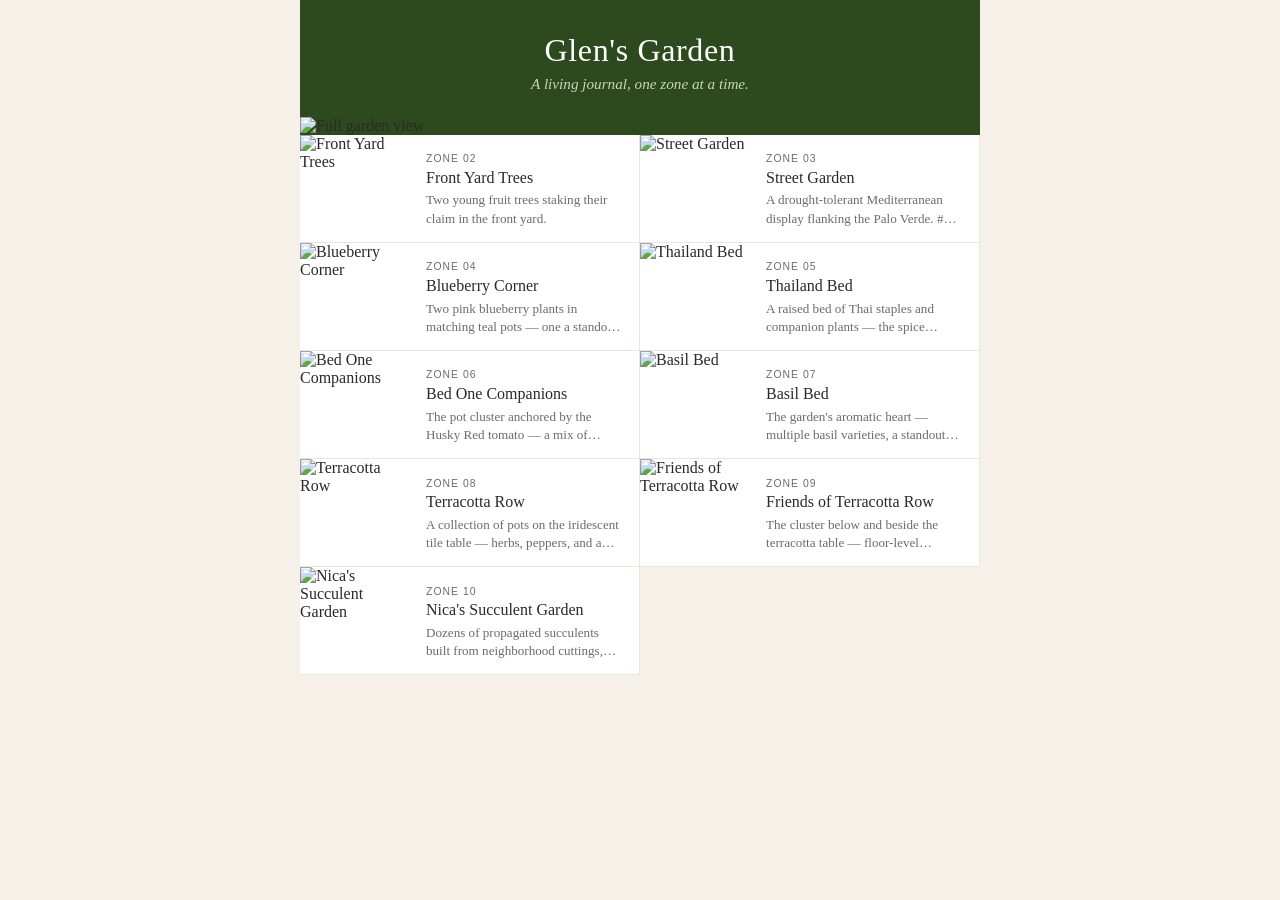
==== index.html @ 37d49671 "Initial build — garden tour app with 10 zones, 40+ plants" ====
<!DOCTYPE html>
<html lang="en">
<head>
  <meta charset="UTF-8">
  <meta name="viewport" content="width=device-width, initial-scale=1.0">
  <title>Glen's Garden</title>
  <link rel="stylesheet" href="style.css">
</head>
<body class="landing-page">

  <header class="garden-header">
    <h1>Glen's Garden</h1>
    <p class="tagline">A living journal, one zone at a time.</p>
  </header>

  <main>
    <div class="hero-wrapper">
      <img id="hero-image" class="hero-image" src="" alt="Full garden view" />
      <div id="zone-dots" class="zone-dots"></div>
    </div>

    <nav id="zone-grid" class="zone-grid" aria-label="Garden zones"></nav>
  </main>

  <script src="photo-config.js"></script>
  <script src="app.js"></script>
  <script>
    async function initLanding() {
      const data = await loadGardenData();

      // Hero image
      const heroImg = document.getElementById('hero-image');
      heroImg.src = getPhotoUrl('01-full-garden-hero.JPG');

      // Zone grid cards (skip zone 01 — it IS the hero)
      const grid = document.getElementById('zone-grid');
      data.zones.forEach(zone => {
        if (zone.id === '01') return;
        const card = document.createElement('a');
        card.href = `zone.html?zone=${zone.id}`;
        card.className = 'zone-card';
        card.innerHTML = `
          <div class="zone-card-img-wrap">
            <img src="${getPhotoUrl(zone.overview_photo)}" alt="${zone.name}" loading="lazy" />
          </div>
          <div class="zone-card-info">
            <span class="zone-number">Zone ${zone.id}</span>
            <h2>${zone.name}</h2>
            <p>${zone.description}</p>
          </div>
        `;
        grid.appendChild(card);
      });
    }

    initLanding();
  </script>
</body>
</html>
---- style.css ----
/* ── Reset & base ──────────────────────────────────────────────────────── */
*, *::before, *::after { box-sizing: border-box; margin: 0; padding: 0; }

:root {
  --green-dark:   #2d4a1e;
  --green-mid:    #4a7a3a;
  --green-light:  #c8d5b9;
  --cream:        #f5f0e8;
  --cream-dark:   #ede6d6;
  --brown:        #7a5c3a;
  --text:         #2a2a2a;
  --text-muted:   #6b6b6b;
  --radius:       12px;
  --radius-sm:    8px;
  --font-body:    'Georgia', serif;
  --font-ui:      -apple-system, BlinkMacSystemFont, 'Segoe UI', sans-serif;
}

html { font-size: 16px; }

body {
  font-family: var(--font-body);
  background: var(--cream);
  color: var(--text);
  min-height: 100vh;
  -webkit-font-smoothing: antialiased;
}

a { color: inherit; text-decoration: none; }
img { display: block; max-width: 100%; }
ul { list-style: none; }

/* ── Header ────────────────────────────────────────────────────────────── */
.garden-header {
  background: var(--green-dark);
  color: #fff;
  text-align: center;
  padding: 2rem 1.5rem 1.5rem;
}

.garden-header h1 {
  font-size: 2rem;
  letter-spacing: 0.02em;
  font-weight: normal;
}

.tagline {
  color: var(--green-light);
  font-size: 0.95rem;
  margin-top: 0.35rem;
  font-style: italic;
}

.page-header {
  background: var(--green-dark);
  color: #fff;
  display: flex;
  align-items: center;
  gap: 1rem;
  padding: 1rem 1.25rem;
  position: sticky;
  top: 0;
  z-index: 100;
}

.back-link {
  color: var(--green-light);
  font-family: var(--font-ui);
  font-size: 0.9rem;
  white-space: nowrap;
  flex-shrink: 0;
}

.back-link:hover { color: #fff; }

.header-title { min-width: 0; }

.page-header h1 {
  font-size: 1.15rem;
  font-weight: normal;
  white-space: nowrap;
  overflow: hidden;
  text-overflow: ellipsis;
}

.zone-number-label {
  display: block;
  font-family: var(--font-ui);
  font-size: 0.7rem;
  color: var(--green-light);
  letter-spacing: 0.08em;
  text-transform: uppercase;
  margin-bottom: 0.1rem;
}

/* ── Landing — hero ────────────────────────────────────────────────────── */
.hero-wrapper {
  position: relative;
  width: 100%;
  background: var(--green-dark);
}

.hero-image {
  width: 100%;
  height: auto;
  display: block;
}

/* ── Landing — zone grid ───────────────────────────────────────────────── */
.zone-grid {
  display: flex;
  flex-direction: column;
  gap: 0;
}

.zone-card {
  display: flex;
  align-items: stretch;
  background: #fff;
  border-bottom: 1px solid var(--cream-dark);
  transition: background 0.15s;
}

.zone-card:active { background: var(--cream); }

.zone-card-img-wrap {
  width: 110px;
  flex-shrink: 0;
  overflow: hidden;
}

.zone-card-img-wrap img {
  width: 100%;
  height: 100%;
  object-fit: cover;
}

.zone-card-info {
  padding: 0.85rem 1rem;
  flex: 1;
  min-width: 0;
}

.zone-number {
  font-family: var(--font-ui);
  font-size: 0.65rem;
  letter-spacing: 0.1em;
  text-transform: uppercase;
  color: var(--text-muted);
}

.zone-card-info h2 {
  font-size: 1rem;
  font-weight: normal;
  margin: 0.15rem 0 0.3rem;
}

.zone-card-info p {
  font-size: 0.82rem;
  color: var(--text-muted);
  line-height: 1.4;
  display: -webkit-box;
  -webkit-line-clamp: 2;
  -webkit-box-orient: vertical;
  overflow: hidden;
}

/* ── Zone page ─────────────────────────────────────────────────────────── */
.zone-description {
  padding: 1rem 1.25rem 0.5rem;
  font-size: 0.95rem;
  color: var(--text-muted);
  font-style: italic;
  line-height: 1.55;
}

/* Critical: full-width, natural aspect ratio, NO cropping */
.zone-image-wrapper {
  position: relative;
  width: 100%;
}

.zone-image {
  width: 100%;
  height: auto;
  display: block;
}

/* Hotspot dots */
.hotspots { position: absolute; inset: 0; pointer-events: none; }

.hotspot-dot {
  position: absolute;
  transform: translate(-50%, -50%);
  width: 28px;
  height: 28px;
  border-radius: 50%;
  background: rgba(255, 255, 255, 0.92);
  border: 2.5px solid var(--green-dark);
  cursor: pointer;
  pointer-events: all;
  transition: transform 0.15s, background 0.15s;
  display: flex;
  align-items: center;
  justify-content: center;
  box-shadow: 0 1px 6px rgba(0,0,0,0.25);
}

.hotspot-dot::after {
  content: '';
  width: 8px;
  height: 8px;
  border-radius: 50%;
  background: var(--green-dark);
}

.hotspot-dot:active {
  transform: translate(-50%, -50%) scale(1.25);
  background: var(--green-light);
}

/* Dev mode label */
.hotspot-dev-label {
  position: absolute;
  bottom: calc(100% + 4px);
  left: 50%;
  transform: translateX(-50%);
  background: rgba(0,0,0,0.75);
  color: #fff;
  font-family: var(--font-ui);
  font-size: 10px;
  padding: 2px 5px;
  border-radius: 3px;
  white-space: nowrap;
  pointer-events: none;
}

.tap-hint {
  font-family: var(--font-ui);
  font-size: 0.75rem;
  color: var(--text-muted);
  text-align: center;
  padding: 0.5rem 1rem;
}

/* Plant list (below zone image) */
.plant-list {
  padding: 0.5rem 0 4rem;
}

.plant-list-item {
  display: flex;
  align-items: center;
  gap: 0.85rem;
  padding: 0.75rem 1.25rem;
  border-bottom: 1px solid var(--cream-dark);
  background: #fff;
  transition: background 0.12s;
}

.plant-list-item:active { background: var(--cream); }

.plant-list-thumb {
  width: 58px;
  height: 58px;
  border-radius: var(--radius-sm);
  overflow: hidden;
  flex-shrink: 0;
}

.plant-list-thumb img {
  width: 100%;
  height: 100%;
  object-fit: cover;
}

.plant-list-info {
  flex: 1;
  min-width: 0;
}

.plant-list-info h3 {
  font-size: 0.95rem;
  font-weight: normal;
  margin-bottom: 0.25rem;
}

.plant-list-info p {
  font-size: 0.78rem;
  color: var(--text-muted);
  line-height: 1.35;
  display: -webkit-box;
  -webkit-line-clamp: 2;
  -webkit-box-orient: vertical;
  overflow: hidden;
  margin-top: 0.25rem;
}

.plant-list-arrow {
  color: var(--text-muted);
  font-size: 1.4rem;
  flex-shrink: 0;
}

.empty-note {
  padding: 2rem 1.5rem;
  color: var(--text-muted);
  font-style: italic;
  font-size: 0.9rem;
}

/* ── Plant drawer (slides up from bottom of zone page) ─────────────────── */
.plant-drawer {
  position: fixed;
  bottom: 0;
  left: 0;
  right: 0;
  background: #fff;
  border-radius: var(--radius) var(--radius) 0 0;
  box-shadow: 0 -4px 24px rgba(0,0,0,0.18);
  transform: translateY(100%);
  transition: transform 0.3s cubic-bezier(0.32, 0.72, 0, 1);
  z-index: 200;
  max-height: 70vh;
  overflow-y: auto;
  -webkit-overflow-scrolling: touch;
}

.plant-drawer.open {
  transform: translateY(0);
}

.drawer-handle {
  width: 36px;
  height: 4px;
  background: var(--cream-dark);
  border-radius: 2px;
  margin: 0.75rem auto 0;
  cursor: pointer;
}

.drawer-content {
  padding: 0.75rem 1.25rem 2rem;
}

.drawer-plant-header {
  display: flex;
  align-items: baseline;
  gap: 0.75rem;
  margin-bottom: 0.75rem;
  flex-wrap: wrap;
}

.drawer-plant-header h2 {
  font-size: 1.2rem;
  font-weight: normal;
}

.drawer-thumb {
  width: 100%;
  border-radius: var(--radius-sm);
  margin-bottom: 0.85rem;
  max-height: 200px;
  object-fit: cover;
}

.drawer-highlight {
  font-size: 0.9rem;
  color: var(--text-muted);
  line-height: 1.5;
  margin-bottom: 1rem;
}

.drawer-full-link {
  display: inline-block;
  background: var(--green-dark);
  color: #fff;
  padding: 0.65rem 1.25rem;
  border-radius: var(--radius-sm);
  font-family: var(--font-ui);
  font-size: 0.9rem;
}

.drawer-backdrop {
  display: none;
  position: fixed;
  inset: 0;
  background: rgba(0,0,0,0.35);
  z-index: 199;
}

.drawer-backdrop.visible { display: block; }

/* ── Plant profile page ────────────────────────────────────────────────── */
.plant-photos {
  background: #000;
}

.plant-photo {
  width: 100%;
  height: auto;
  display: block;
}

.plant-photo + .plant-photo {
  margin-top: 2px;
}

.plant-meta {
  padding: 0.85rem 1.25rem 0;
}

.plant-section {
  padding: 1.25rem 1.25rem 0;
}

.plant-section h2 {
  font-size: 0.7rem;
  font-family: var(--font-ui);
  letter-spacing: 0.1em;
  text-transform: uppercase;
  color: var(--text-muted);
  margin-bottom: 0.6rem;
}

.plant-section p {
  font-size: 0.95rem;
  line-height: 1.65;
  color: var(--text);
}

.bullet-list li {
  position: relative;
  padding-left: 1.1rem;
  font-size: 0.92rem;
  line-height: 1.6;
  color: var(--text);
  margin-bottom: 0.35rem;
}

.bullet-list li::before {
  content: '·';
  position: absolute;
  left: 0;
  color: var(--green-mid);
  font-size: 1.2rem;
  line-height: 1.3;
}

.care-list li { color: var(--text-muted); }

.personal-notes p {
  font-style: italic;
  color: var(--brown);
}

.fun-fact {
  background: var(--cream-dark);
  margin: 1.25rem 1.25rem 0;
  padding: 1rem;
  border-radius: var(--radius-sm);
  border-left: 3px solid var(--green-mid);
}

.fun-fact h2 { margin-bottom: 0.5rem; }

.fun-fact p {
  font-size: 0.88rem;
  line-height: 1.6;
  color: var(--text-muted);
}

/* Extra bottom padding so last section clears mobile nav */
#plant-main { padding-bottom: 3rem; }

/* ── Status badge ───────────────────────────────────────────────────────── */
.status-badge {
  display: inline-block;
  color: #fff;
  font-family: var(--font-ui);
  font-size: 0.68rem;
  letter-spacing: 0.06em;
  text-transform: uppercase;
  padding: 0.2rem 0.55rem;
  border-radius: 999px;
  vertical-align: middle;
}

/* ── Utilities ──────────────────────────────────────────────────────────── */
@media (min-width: 600px) {
  .zone-grid {
    display: grid;
    grid-template-columns: 1fr 1fr;
  }
  .zone-card { border-right: 1px solid var(--cream-dark); }
}

@media (min-width: 900px) {
  body { max-width: 680px; margin: 0 auto; }
  .page-header { position: sticky; }
  .plant-drawer { max-width: 680px; left: 50%; transform: translateX(-50%) translateY(100%); }
  .plant-drawer.open { transform: translateX(-50%) translateY(0); }
  .drawer-backdrop { max-width: 680px; left: 50%; }
}
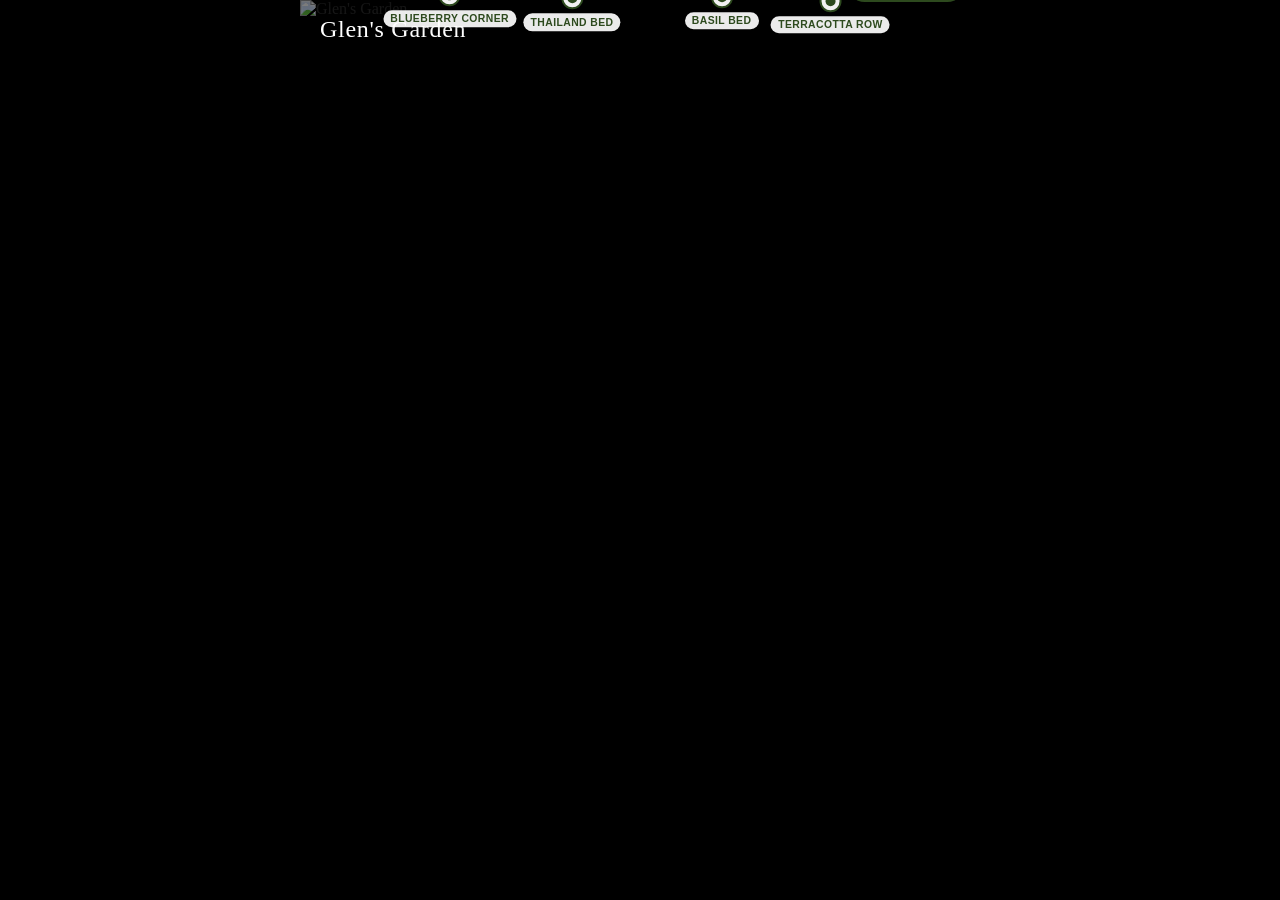
==== commit 6e81c3d2: "Restructure: photo-based landing nav, front yard dropdown, lateral zone nav, merge Terracotta zones" ====
--- a/index.html
+++ b/index.html
@@ -8,19 +8,24 @@
 </head>
 <body class="landing-page">
 
-  <header class="garden-header">
-    <h1>Glen's Garden</h1>
-    <p class="tagline">A living journal, one zone at a time.</p>
-  </header>
+  <div class="hero-wrapper" id="hero-wrapper">
+    <img id="hero-image" class="hero-image" src="" alt="Glen's Garden" />
 
-  <main>
-    <div class="hero-wrapper">
-      <img id="hero-image" class="hero-image" src="" alt="Full garden view" />
-      <div id="zone-dots" class="zone-dots"></div>
+    <div class="landing-title-overlay">
+      <h1>Glen's Garden</h1>
     </div>
 
-    <nav id="zone-grid" class="zone-grid" aria-label="Garden zones"></nav>
-  </main>
+    <!-- Backyard zone hotspots injected by JS -->
+    <div id="landing-hotspots"></div>
+
+    <!-- Front Yard dropdown -->
+    <div class="front-yard-container">
+      <button id="front-yard-btn" class="front-yard-btn" aria-expanded="false">
+        Front Yard <span class="fy-arrow">▾</span>
+      </button>
+      <div id="front-yard-menu" class="front-yard-menu" aria-hidden="true"></div>
+    </div>
+  </div>
 
   <script src="photo-config.js"></script>
   <script src="app.js"></script>
@@ -28,28 +33,55 @@
     async function initLanding() {
       const data = await loadGardenData();
 
-      // Hero image
-      const heroImg = document.getElementById('hero-image');
-      heroImg.src = getPhotoUrl('01-full-garden-hero.JPG');
+      document.getElementById('hero-image').src = getPhotoUrl('01-full-garden-hero.JPG');
 
-      // Zone grid cards (skip zone 01 — it IS the hero)
-      const grid = document.getElementById('zone-grid');
-      data.zones.forEach(zone => {
-        if (zone.id === '01') return;
-        const card = document.createElement('a');
-        card.href = `zone.html?zone=${zone.id}`;
-        card.className = 'zone-card';
-        card.innerHTML = `
-          <div class="zone-card-img-wrap">
-            <img src="${getPhotoUrl(zone.overview_photo)}" alt="${zone.name}" loading="lazy" />
-          </div>
-          <div class="zone-card-info">
-            <span class="zone-number">Zone ${zone.id}</span>
-            <h2>${zone.name}</h2>
-            <p>${zone.description}</p>
-          </div>
-        `;
-        grid.appendChild(card);
+      // Backyard zone dots with labels
+      const hotspotsEl = document.getElementById('landing-hotspots');
+      data.zones
+        .filter(z => z.landing_hotspot)
+        .forEach(zone => {
+          const a = document.createElement('a');
+          a.href = `zone.html?zone=${zone.id}`;
+          a.className = 'landing-zone-dot';
+          a.style.left = zone.landing_hotspot.x + '%';
+          a.style.top  = zone.landing_hotspot.y + '%';
+          a.innerHTML = `
+            <span class="zone-dot-pip"></span>
+            <span class="zone-dot-label">${zone.name}</span>
+          `;
+          if (DEV_MODE) {
+            a.classList.add('dev');
+            a.title = `${zone.name}: x=${zone.landing_hotspot.x} y=${zone.landing_hotspot.y}`;
+          }
+          hotspotsEl.appendChild(a);
+        });
+
+      // Front Yard dropdown links
+      const menu = document.getElementById('front-yard-menu');
+      data.zones
+        .filter(z => z.front_yard)
+        .sort((a, b) => a.front_yard_order - b.front_yard_order)
+        .forEach(zone => {
+          const a = document.createElement('a');
+          a.href = `zone.html?zone=${zone.id}`;
+          a.className = 'fy-menu-item';
+          a.textContent = zone.name;
+          menu.appendChild(a);
+        });
+
+      // Toggle
+      const btn = document.getElementById('front-yard-btn');
+      btn.addEventListener('click', e => {
+        e.stopPropagation();
+        const open = menu.classList.toggle('open');
+        btn.setAttribute('aria-expanded', open);
+        menu.setAttribute('aria-hidden', !open);
+        btn.querySelector('.fy-arrow').textContent = open ? '▴' : '▾';
+      });
+      document.addEventListener('click', () => {
+        menu.classList.remove('open');
+        btn.setAttribute('aria-expanded', false);
+        btn.querySelector('.fy-arrow').textContent = '▾';
       });
     }
 
--- a/style.css
+++ b/style.css
@@ -29,28 +29,170 @@
 a { color: inherit; text-decoration: none; }
 img { display: block; max-width: 100%; }
 ul { list-style: none; }
-
-/* ── Header ────────────────────────────────────────────────────────────── */
-.garden-header {
+.hidden { display: none !important; }
+
+/* ── Landing page ──────────────────────────────────────────────────────── */
+.landing-page {
+  background: #000;
+}
+
+/* Hero image: full-width, natural aspect ratio, no cropping */
+.hero-wrapper {
+  position: relative;
+  width: 100%;
+}
+
+.hero-image {
+  width: 100%;
+  height: auto;
+  display: block;
+}
+
+/* Garden title overlay — top of hero image */
+.landing-title-overlay {
+  position: absolute;
+  top: 0;
+  left: 0;
+  right: 0;
+  padding: 1rem 1.25rem 2rem;
+  background: linear-gradient(to bottom, rgba(0,0,0,0.55) 0%, transparent 100%);
+  pointer-events: none;
+}
+
+.landing-title-overlay h1 {
+  color: #fff;
+  font-size: 1.5rem;
+  font-weight: normal;
+  letter-spacing: 0.03em;
+  text-shadow: 0 1px 4px rgba(0,0,0,0.4);
+}
+
+/* ── Landing zone dots ─────────────────────────────────────────────────── */
+#landing-hotspots {
+  position: absolute;
+  inset: 0;
+  pointer-events: none;
+}
+
+.landing-zone-dot {
+  position: absolute;
+  transform: translate(-50%, -50%);
+  display: flex;
+  flex-direction: column;
+  align-items: center;
+  gap: 4px;
+  pointer-events: all;
+  cursor: pointer;
+  text-decoration: none;
+}
+
+.zone-dot-pip {
+  display: block;
+  width: 22px;
+  height: 22px;
+  border-radius: 50%;
+  background: rgba(255,255,255,0.95);
+  border: 2.5px solid var(--green-dark);
+  box-shadow: 0 1px 6px rgba(0,0,0,0.3);
+  position: relative;
+  transition: transform 0.15s;
+  flex-shrink: 0;
+}
+
+.zone-dot-pip::after {
+  content: '';
+  position: absolute;
+  inset: 4px;
+  border-radius: 50%;
   background: var(--green-dark);
-  color: #fff;
-  text-align: center;
-  padding: 2rem 1.5rem 1.5rem;
-}
-
-.garden-header h1 {
-  font-size: 2rem;
-  letter-spacing: 0.02em;
-  font-weight: normal;
-}
-
-.tagline {
-  color: var(--green-light);
-  font-size: 0.95rem;
-  margin-top: 0.35rem;
-  font-style: italic;
-}
-
+}
+
+.landing-zone-dot:active .zone-dot-pip {
+  transform: scale(1.25);
+}
+
+.zone-dot-label {
+  display: block;
+  background: rgba(255,255,255,0.92);
+  color: var(--green-dark);
+  font-family: var(--font-ui);
+  font-size: 0.65rem;
+  font-weight: 600;
+  letter-spacing: 0.04em;
+  text-transform: uppercase;
+  padding: 0.2rem 0.45rem;
+  border-radius: 999px;
+  white-space: nowrap;
+  box-shadow: 0 1px 4px rgba(0,0,0,0.2);
+}
+
+/* Dev mode: make dots more obvious during calibration */
+.landing-zone-dot.dev .zone-dot-pip {
+  width: 30px;
+  height: 30px;
+  background: rgba(255, 100, 0, 0.85);
+  border-color: #fff;
+}
+
+/* ── Front Yard dropdown ───────────────────────────────────────────────── */
+.front-yard-container {
+  position: absolute;
+  bottom: 1rem;
+  right: 1rem;
+}
+
+.front-yard-btn {
+  background: var(--green-dark);
+  color: #fff;
+  font-family: var(--font-ui);
+  font-size: 0.85rem;
+  font-weight: 600;
+  letter-spacing: 0.03em;
+  border: none;
+  padding: 0.55rem 1rem;
+  border-radius: 999px;
+  cursor: pointer;
+  display: flex;
+  align-items: center;
+  gap: 0.35rem;
+  box-shadow: 0 2px 8px rgba(0,0,0,0.3);
+}
+
+.fy-arrow {
+  font-size: 0.75rem;
+  transition: transform 0.15s;
+}
+
+.front-yard-menu {
+  display: none;
+  position: absolute;
+  bottom: calc(100% + 8px);
+  right: 0;
+  background: #fff;
+  border-radius: var(--radius-sm);
+  box-shadow: 0 4px 20px rgba(0,0,0,0.2);
+  min-width: 160px;
+  overflow: hidden;
+}
+
+.front-yard-menu.open {
+  display: block;
+}
+
+.fy-menu-item {
+  display: block;
+  padding: 0.85rem 1.1rem;
+  font-family: var(--font-ui);
+  font-size: 0.9rem;
+  color: var(--text);
+  border-bottom: 1px solid var(--cream-dark);
+  transition: background 0.12s;
+}
+
+.fy-menu-item:last-child { border-bottom: none; }
+.fy-menu-item:active { background: var(--cream); }
+
+/* ── Zone page header ──────────────────────────────────────────────────── */
 .page-header {
   background: var(--green-dark);
   color: #fff;
@@ -93,79 +235,45 @@
   margin-bottom: 0.1rem;
 }
 
-/* ── Landing — hero ────────────────────────────────────────────────────── */
-.hero-wrapper {
-  position: relative;
-  width: 100%;
+/* ── Lateral nav (front yard zones) ───────────────────────────────────── */
+.lateral-nav {
+  display: none; /* shown by JS for front-yard zones */
   background: var(--green-dark);
-}
-
-.hero-image {
-  width: 100%;
-  height: auto;
-  display: block;
-}
-
-/* ── Landing — zone grid ───────────────────────────────────────────────── */
-.zone-grid {
-  display: flex;
-  flex-direction: column;
-  gap: 0;
-}
-
-.zone-card {
-  display: flex;
-  align-items: stretch;
-  background: #fff;
-  border-bottom: 1px solid var(--cream-dark);
-  transition: background 0.15s;
-}
-
-.zone-card:active { background: var(--cream); }
-
-.zone-card-img-wrap {
-  width: 110px;
+  color: #fff;
+  align-items: center;
+  justify-content: space-between;
+  padding: 0.75rem 1rem;
+  position: sticky;
+  top: 0;
+  z-index: 100;
+  gap: 0.5rem;
+}
+
+.lateral-btn {
+  color: var(--green-light);
+  font-family: var(--font-ui);
+  font-size: 0.8rem;
+  white-space: nowrap;
+  flex: 1;
+}
+
+.lateral-prev { text-align: left; }
+.lateral-next { text-align: right; }
+
+.lateral-btn:hover { color: #fff; }
+
+.lateral-home {
+  color: #fff;
+  font-family: var(--font-ui);
+  font-size: 0.9rem;
   flex-shrink: 0;
-  overflow: hidden;
-}
-
-.zone-card-img-wrap img {
-  width: 100%;
-  height: 100%;
-  object-fit: cover;
-}
-
-.zone-card-info {
-  padding: 0.85rem 1rem;
-  flex: 1;
-  min-width: 0;
-}
-
-.zone-number {
-  font-family: var(--font-ui);
-  font-size: 0.65rem;
-  letter-spacing: 0.1em;
-  text-transform: uppercase;
-  color: var(--text-muted);
-}
-
-.zone-card-info h2 {
-  font-size: 1rem;
-  font-weight: normal;
-  margin: 0.15rem 0 0.3rem;
-}
-
-.zone-card-info p {
-  font-size: 0.82rem;
-  color: var(--text-muted);
-  line-height: 1.4;
-  display: -webkit-box;
-  -webkit-line-clamp: 2;
-  -webkit-box-orient: vertical;
-  overflow: hidden;
-}
-
-/* ── Zone page ─────────────────────────────────────────────────────────── */
+  text-align: center;
+  opacity: 0.85;
+}
+
+.lateral-home:hover { opacity: 1; }
+
+/* ── Zone image (critical: no cropping, hotspots stay accurate) ────────── */
 .zone-description {
   padding: 1rem 1.25rem 0.5rem;
   font-size: 0.95rem;
@@ -174,7 +282,6 @@
   line-height: 1.55;
 }
 
-/* Critical: full-width, natural aspect ratio, NO cropping */
 .zone-image-wrapper {
   position: relative;
   width: 100%;
@@ -186,7 +293,7 @@
   display: block;
 }
 
-/* Hotspot dots */
+/* ── Hotspot dots (zone pages) ─────────────────────────────────────────── */
 .hotspots { position: absolute; inset: 0; pointer-events: none; }
 
 .hotspot-dot {
@@ -195,7 +302,7 @@
   width: 28px;
   height: 28px;
   border-radius: 50%;
-  background: rgba(255, 255, 255, 0.92);
+  background: rgba(255,255,255,0.92);
   border: 2.5px solid var(--green-dark);
   cursor: pointer;
   pointer-events: all;
@@ -219,7 +326,6 @@
   background: var(--green-light);
 }
 
-/* Dev mode label */
 .hotspot-dev-label {
   position: absolute;
   bottom: calc(100% + 4px);
@@ -243,7 +349,7 @@
   padding: 0.5rem 1rem;
 }
 
-/* Plant list (below zone image) */
+/* ── Plant list ────────────────────────────────────────────────────────── */
 .plant-list {
   padding: 0.5rem 0 4rem;
 }
@@ -309,7 +415,7 @@
   font-size: 0.9rem;
 }
 
-/* ── Plant drawer (slides up from bottom of zone page) ─────────────────── */
+/* ── Plant drawer ──────────────────────────────────────────────────────── */
 .plant-drawer {
   position: fixed;
   bottom: 0;
@@ -326,9 +432,7 @@
   -webkit-overflow-scrolling: touch;
 }
 
-.plant-drawer.open {
-  transform: translateY(0);
-}
+.plant-drawer.open { transform: translateY(0); }
 
 .drawer-handle {
   width: 36px;
@@ -392,9 +496,7 @@
 .drawer-backdrop.visible { display: block; }
 
 /* ── Plant profile page ────────────────────────────────────────────────── */
-.plant-photos {
-  background: #000;
-}
+.plant-photos { background: #000; }
 
 .plant-photo {
   width: 100%;
@@ -402,17 +504,11 @@
   display: block;
 }
 
-.plant-photo + .plant-photo {
-  margin-top: 2px;
-}
-
-.plant-meta {
-  padding: 0.85rem 1.25rem 0;
-}
-
-.plant-section {
-  padding: 1.25rem 1.25rem 0;
-}
+.plant-photo + .plant-photo { margin-top: 2px; }
+
+.plant-meta { padding: 0.85rem 1.25rem 0; }
+
+.plant-section { padding: 1.25rem 1.25rem 0; }
 
 .plant-section h2 {
   font-size: 0.7rem;
@@ -470,7 +566,6 @@
   color: var(--text-muted);
 }
 
-/* Extra bottom padding so last section clears mobile nav */
 #plant-main { padding-bottom: 3rem; }
 
 /* ── Status badge ───────────────────────────────────────────────────────── */
@@ -486,19 +581,16 @@
   vertical-align: middle;
 }
 
-/* ── Utilities ──────────────────────────────────────────────────────────── */
-@media (min-width: 600px) {
-  .zone-grid {
-    display: grid;
-    grid-template-columns: 1fr 1fr;
-  }
-  .zone-card { border-right: 1px solid var(--cream-dark); }
-}
-
+/* ── Desktop ────────────────────────────────────────────────────────────── */
 @media (min-width: 900px) {
   body { max-width: 680px; margin: 0 auto; }
   .page-header { position: sticky; }
-  .plant-drawer { max-width: 680px; left: 50%; transform: translateX(-50%) translateY(100%); }
-  .plant-drawer.open { transform: translateX(-50%) translateY(0); }
-  .drawer-backdrop { max-width: 680px; left: 50%; }
-}
+  .plant-drawer {
+    max-width: 680px;
+    left: 50%;
+    transform: translateX(-50%) translateY(100%);
+  }
+  .plant-drawer.open {
+    transform: translateX(-50%) translateY(0);
+  }
+}
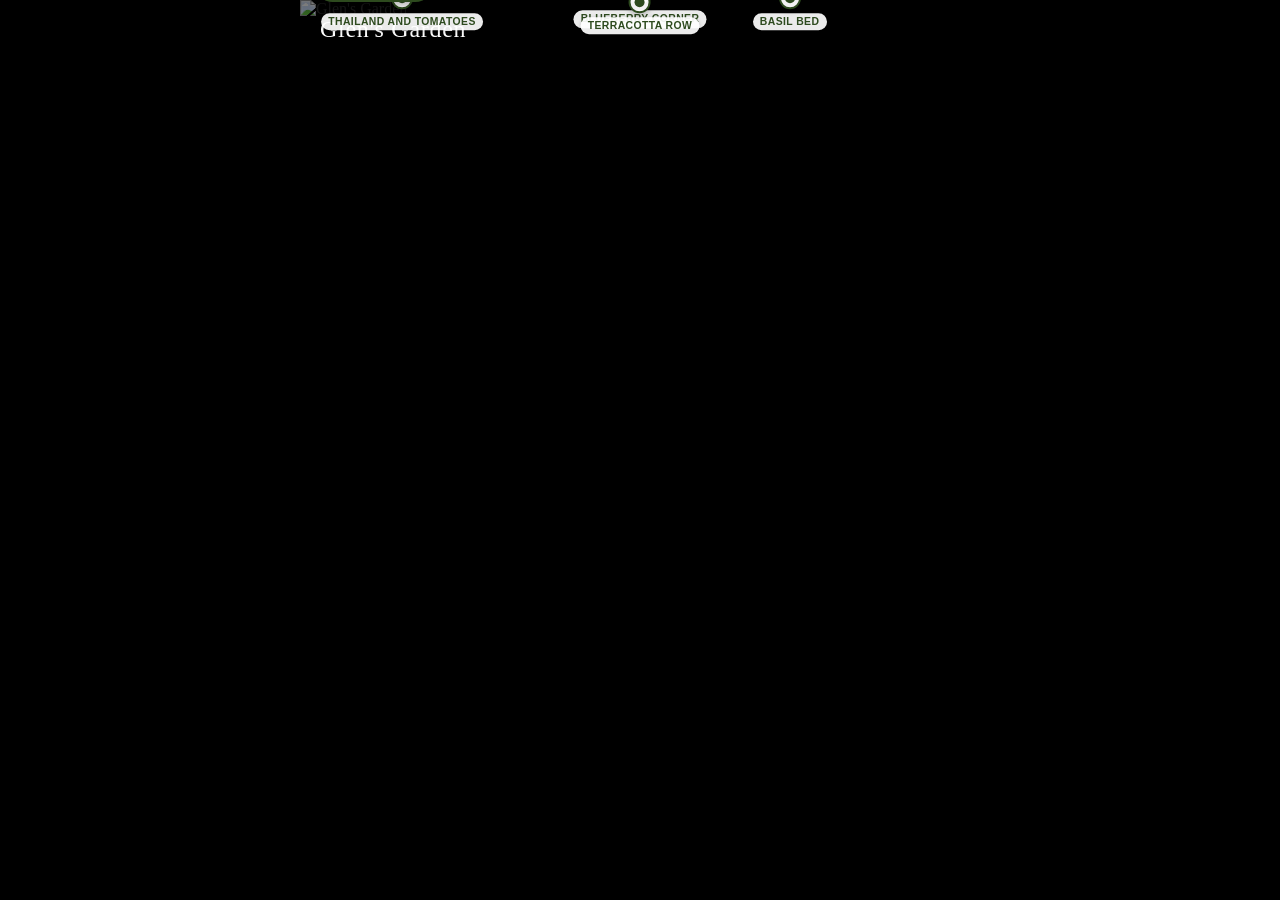
==== commit 1b2ffd11: "Punch list: Thailand dot label, Zone 03 shrub merge, Zone 05 nav hotspots + nudges, Zone 08 hub repo" ====
--- a/index.html
+++ b/index.html
@@ -47,7 +47,7 @@
           a.style.top  = zone.landing_hotspot.y + '%';
           a.innerHTML = `
             <span class="zone-dot-pip"></span>
-            <span class="zone-dot-label">${zone.name}</span>
+            <span class="zone-dot-label">${zone.landing_label || zone.name}</span>
           `;
           if (DEV_MODE) {
             a.classList.add('dev');
--- a/style.css
+++ b/style.css
@@ -138,7 +138,7 @@
 .front-yard-container {
   position: absolute;
   bottom: 1rem;
-  right: 1rem;
+  left: 1rem;
 }
 
 .front-yard-btn {
@@ -167,7 +167,7 @@
   display: none;
   position: absolute;
   bottom: calc(100% + 8px);
-  right: 0;
+  left: 0;
   background: #fff;
   border-radius: var(--radius-sm);
   box-shadow: 0 4px 20px rgba(0,0,0,0.2);
@@ -506,7 +506,20 @@
 
 .plant-photo + .plant-photo { margin-top: 2px; }
 
-.plant-meta { padding: 0.85rem 1.25rem 0; }
+.plant-meta {
+  padding: 0.85rem 1.25rem 0;
+  display: flex;
+  align-items: center;
+  gap: 0.6rem;
+  flex-wrap: wrap;
+}
+
+.plant-nickname {
+  font-family: var(--font-body);
+  font-style: italic;
+  font-size: 0.95rem;
+  color: var(--brown);
+}
 
 .plant-section { padding: 1.25rem 1.25rem 0; }
 
